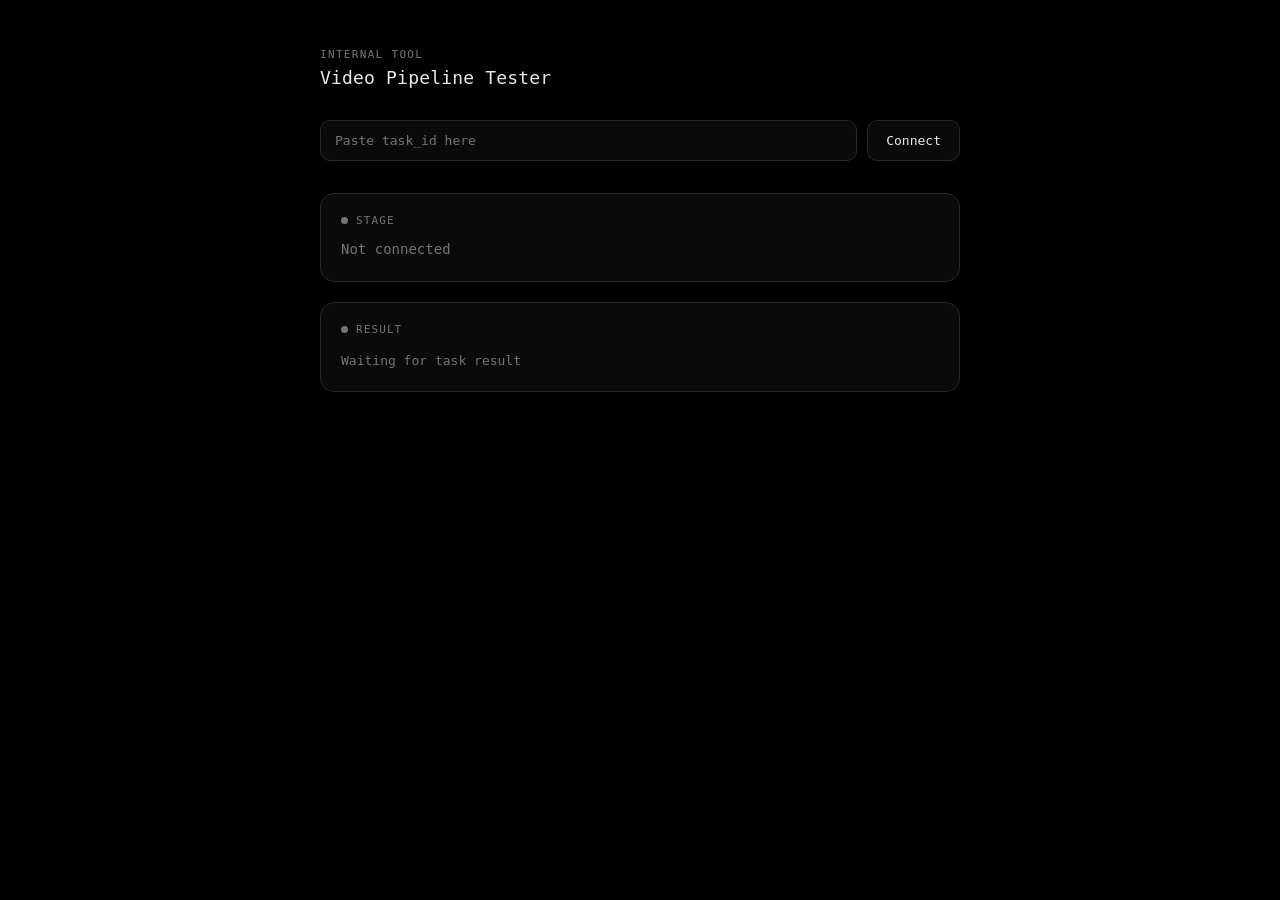
==== static/index.html @ 03fdd0b5 "K8s Deployment, NodePort, CORS fix, static UI serving, Redis result caching" ====
<!DOCTYPE html>
<html lang="en">
<head>
<meta charset="UTF-8" />
<title>Video Pipeline Tester</title>
<style>
  :root{
    --bg: #000000;
    --panel: #0a0a0a;
    --line: #2a2a2a;
    --line-active: #4a4a4a;
    --text: #e8e8e8;
    --text-dim: #757575;
    --accent: #4ade80;
    --accent-dim: #1f2e23;
    --error: #f87171;
  }

  * { box-sizing: border-box; }

  body{
    background: var(--bg);
    color: var(--text);
    font-family: 'SF Mono', 'JetBrains Mono', Menlo, Consolas, monospace;
    min-height: 100vh;
    margin: 0;
    padding: 48px 24px;
    display: flex;
    justify-content: center;
  }

  .wrap{
    width: 100%;
    max-width: 640px;
  }

  .header{
    margin-bottom: 32px;
  }

  .eyebrow{
    font-size: 11px;
    letter-spacing: 0.12em;
    text-transform: uppercase;
    color: var(--text-dim);
    margin: 0 0 6px;
  }

  h1{
    font-size: 18px;
    font-weight: 500;
    margin: 0;
    letter-spacing: 0.01em;
  }

  .input-row{
    display: flex;
    gap: 10px;
    margin-bottom: 32px;
  }

  input[type="text"]{
    flex: 1;
    background: var(--panel);
    border: 1px solid var(--line);
    border-radius: 10px;
    color: var(--text);
    padding: 12px 14px;
    font-family: inherit;
    font-size: 13px;
    outline: none;
    transition: border-color 0.15s ease;
    min-width: 0;
  }

  input[type="text"]::placeholder{
    color: var(--text-dim);
  }

  input[type="text"]:focus{
    border-color: var(--line-active);
  }

  button{
    background: var(--panel);
    border: 1px solid var(--line);
    border-radius: 10px;
    color: var(--text);
    padding: 12px 18px;
    font-family: inherit;
    font-size: 13px;
    cursor: pointer;
    white-space: nowrap;
    transition: border-color 0.15s ease, color 0.15s ease;
  }

  button:hover{
    border-color: var(--line-active);
  }

  button:active{
    transform: translateY(1px);
  }

  button:focus-visible,
  input:focus-visible{
    outline: 2px solid var(--accent);
    outline-offset: 2px;
  }

  .box{
    background: var(--panel);
    border: 1px solid var(--line);
    border-radius: 14px;
    padding: 20px;
    margin-bottom: 20px;
  }

  .box-label{
    font-size: 11px;
    letter-spacing: 0.1em;
    text-transform: uppercase;
    color: var(--text-dim);
    margin: 0 0 14px;
    display: flex;
    align-items: center;
    gap: 8px;
  }

  .dot{
    width: 7px;
    height: 7px;
    border-radius: 50%;
    background: var(--text-dim);
    flex-shrink: 0;
  }

  .dot.pending{ background: var(--text-dim); }
  .dot.active{
    background: var(--accent);
    box-shadow: 0 0 0 3px var(--accent-dim);
    animation: pulse 1.4s ease-in-out infinite;
  }
  .dot.done{ background: var(--accent); }
  .dot.error{ background: var(--error); }

  @keyframes pulse{
    0%, 100% { opacity: 1; }
    50% { opacity: 0.4; }
  }

  .stage-text{
    font-size: 14px;
    color: var(--text);
    margin: 0;
    min-height: 20px;
  }

  .stage-text.empty{
    color: var(--text-dim);
  }

  .summary-text{
    font-size: 13px;
    line-height: 1.65;
    color: var(--text);
    margin: 0;
    white-space: pre-wrap;
    word-break: break-word;
    min-height: 20px;
  }

  .summary-text.empty{
    color: var(--text-dim);
  }

  .meta{
    font-size: 11px;
    color: var(--text-dim);
    margin-top: 12px;
    padding-top: 12px;
    border-top: 1px solid var(--line);
  }

  .meta span{ color: var(--text); }
</style>
</head>
<body>
  <div class="wrap">
    <div class="header">
      <p class="eyebrow">Internal Tool</p>
      <h1>Video Pipeline Tester</h1>
    </div>

    <div class="input-row">
      <input type="text" id="task_id" placeholder="Paste task_id here" />
      <button onclick="connect()">Connect</button>
    </div>

    <div class="box">
      <p class="box-label"><span class="dot pending" id="stage_dot"></span>Stage</p>
      <p class="stage-text empty" id="stage_text">Not connected</p>
    </div>

    <div class="box">
      <p class="box-label"><span class="dot pending" id="summary_dot"></span>Result</p>
      <p class="summary-text empty" id="summary_text">Waiting for task result</p>
      <div class="meta" id="meta" style="display:none">
        task_id: <span id="meta_task_id"></span>
      </div>
    </div>
  </div>

  <script>
    function setStage(text, state){
      const dot = document.getElementById("stage_dot");
      const el = document.getElementById("stage_text");
      dot.className = "dot " + state;
      el.textContent = text;
      el.classList.remove("empty");
    }

    function setSummary(text, state, taskId){
      const dot = document.getElementById("summary_dot");
      const el = document.getElementById("summary_text");
      dot.className = "dot " + state;
      el.textContent = text;
      el.classList.remove("empty");
      if (taskId){
        document.getElementById("meta").style.display = "block";
        document.getElementById("meta_task_id").textContent = taskId;
      }
    }

    function connect() {
      const task_id = document.getElementById("task_id").value;
      if (!task_id) {
        setStage("Enter a task_id first", "error");
        return;
      }

      setStage("Connecting…", "active");

      const ws = new WebSocket(`ws://localhost:8080/api/v1/ws/${task_id}`);

      ws.onopen = () => setStage("Connected. Waiting for result…", "active");

      ws.onmessage = (event) => {
        let data;
        try {
          data = JSON.parse(event.data);
        } catch (e) {
          setSummary(event.data, "done");
          return;
        }

        if (data.status) {
          setStage(data.status === "completed" ? "Completed" : data.status, "done");
        }
        if (data.summary) {
          setSummary(data.summary, "done", data.task_id);
        } else if (!data.summary && data.status) {
          // status-only message, no summary yet
        }
        if (data.status === "error") {
          setSummary(data.error || "An error occurred", "error", data.task_id);
        }
      };

      ws.onclose = () => {
        const dot = document.getElementById("stage_dot");
        if (!dot.classList.contains("done") && !dot.classList.contains("error")) {
          setStage("Connection closed", "pending");
        }
      };

      ws.onerror = () => setStage("Connection error", "error");
    }
  </script>
</body>
</html>
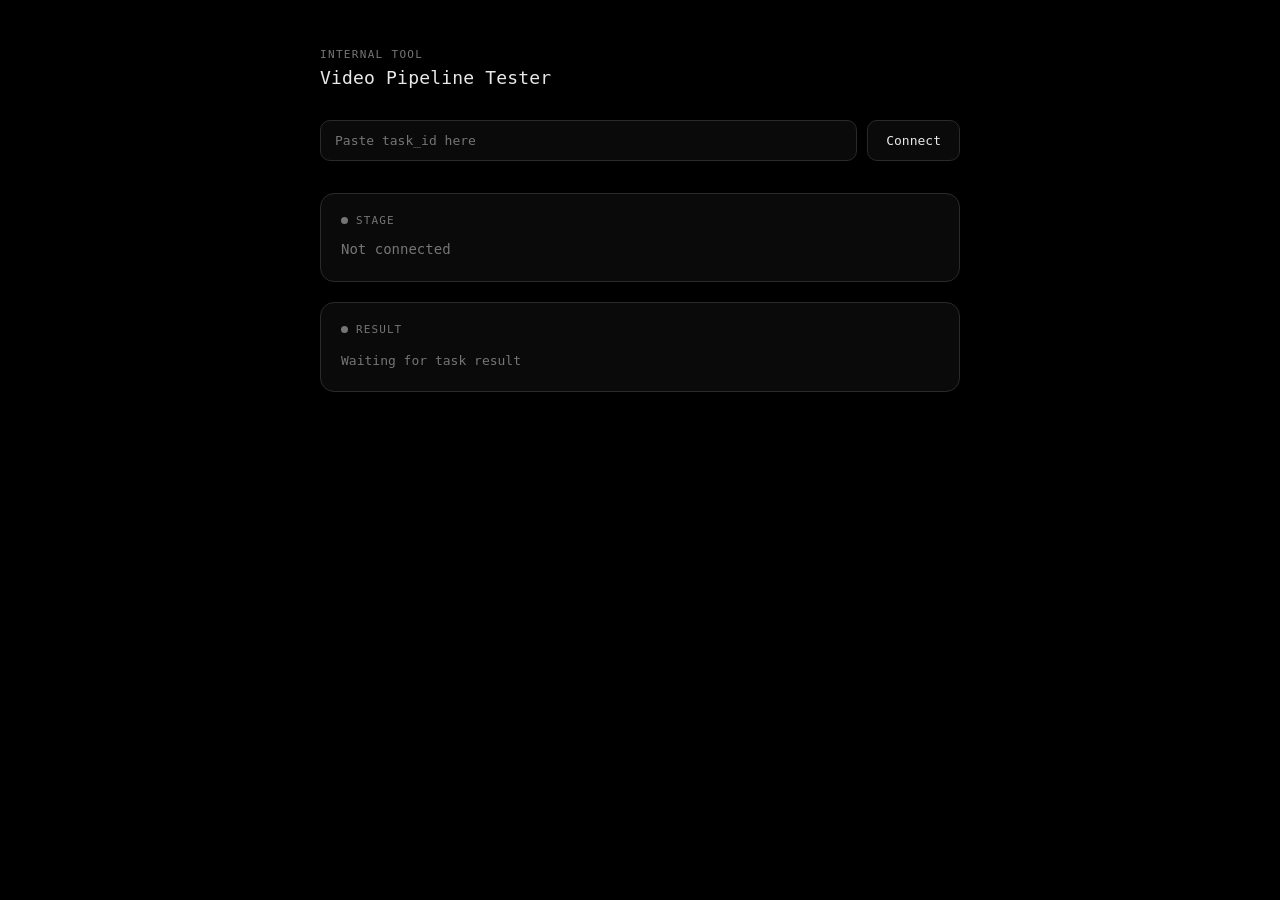
==== commit 68cd3479: "fixed minor webpage UI issue" ====
--- a/static/index.html
+++ b/static/index.html
@@ -3,187 +3,7 @@
 <head>
 <meta charset="UTF-8" />
 <title>Video Pipeline Tester</title>
-<style>
-  :root{
-    --bg: #000000;
-    --panel: #0a0a0a;
-    --line: #2a2a2a;
-    --line-active: #4a4a4a;
-    --text: #e8e8e8;
-    --text-dim: #757575;
-    --accent: #4ade80;
-    --accent-dim: #1f2e23;
-    --error: #f87171;
-  }
-
-  * { box-sizing: border-box; }
-
-  body{
-    background: var(--bg);
-    color: var(--text);
-    font-family: 'SF Mono', 'JetBrains Mono', Menlo, Consolas, monospace;
-    min-height: 100vh;
-    margin: 0;
-    padding: 48px 24px;
-    display: flex;
-    justify-content: center;
-  }
-
-  .wrap{
-    width: 100%;
-    max-width: 640px;
-  }
-
-  .header{
-    margin-bottom: 32px;
-  }
-
-  .eyebrow{
-    font-size: 11px;
-    letter-spacing: 0.12em;
-    text-transform: uppercase;
-    color: var(--text-dim);
-    margin: 0 0 6px;
-  }
-
-  h1{
-    font-size: 18px;
-    font-weight: 500;
-    margin: 0;
-    letter-spacing: 0.01em;
-  }
-
-  .input-row{
-    display: flex;
-    gap: 10px;
-    margin-bottom: 32px;
-  }
-
-  input[type="text"]{
-    flex: 1;
-    background: var(--panel);
-    border: 1px solid var(--line);
-    border-radius: 10px;
-    color: var(--text);
-    padding: 12px 14px;
-    font-family: inherit;
-    font-size: 13px;
-    outline: none;
-    transition: border-color 0.15s ease;
-    min-width: 0;
-  }
-
-  input[type="text"]::placeholder{
-    color: var(--text-dim);
-  }
-
-  input[type="text"]:focus{
-    border-color: var(--line-active);
-  }
-
-  button{
-    background: var(--panel);
-    border: 1px solid var(--line);
-    border-radius: 10px;
-    color: var(--text);
-    padding: 12px 18px;
-    font-family: inherit;
-    font-size: 13px;
-    cursor: pointer;
-    white-space: nowrap;
-    transition: border-color 0.15s ease, color 0.15s ease;
-  }
-
-  button:hover{
-    border-color: var(--line-active);
-  }
-
-  button:active{
-    transform: translateY(1px);
-  }
-
-  button:focus-visible,
-  input:focus-visible{
-    outline: 2px solid var(--accent);
-    outline-offset: 2px;
-  }
-
-  .box{
-    background: var(--panel);
-    border: 1px solid var(--line);
-    border-radius: 14px;
-    padding: 20px;
-    margin-bottom: 20px;
-  }
-
-  .box-label{
-    font-size: 11px;
-    letter-spacing: 0.1em;
-    text-transform: uppercase;
-    color: var(--text-dim);
-    margin: 0 0 14px;
-    display: flex;
-    align-items: center;
-    gap: 8px;
-  }
-
-  .dot{
-    width: 7px;
-    height: 7px;
-    border-radius: 50%;
-    background: var(--text-dim);
-    flex-shrink: 0;
-  }
-
-  .dot.pending{ background: var(--text-dim); }
-  .dot.active{
-    background: var(--accent);
-    box-shadow: 0 0 0 3px var(--accent-dim);
-    animation: pulse 1.4s ease-in-out infinite;
-  }
-  .dot.done{ background: var(--accent); }
-  .dot.error{ background: var(--error); }
-
-  @keyframes pulse{
-    0%, 100% { opacity: 1; }
-    50% { opacity: 0.4; }
-  }
-
-  .stage-text{
-    font-size: 14px;
-    color: var(--text);
-    margin: 0;
-    min-height: 20px;
-  }
-
-  .stage-text.empty{
-    color: var(--text-dim);
-  }
-
-  .summary-text{
-    font-size: 13px;
-    line-height: 1.65;
-    color: var(--text);
-    margin: 0;
-    white-space: pre-wrap;
-    word-break: break-word;
-    min-height: 20px;
-  }
-
-  .summary-text.empty{
-    color: var(--text-dim);
-  }
-
-  .meta{
-    font-size: 11px;
-    color: var(--text-dim);
-    margin-top: 12px;
-    padding-top: 12px;
-    border-top: 1px solid var(--line);
-  }
-
-  .meta span{ color: var(--text); }
-</style>
+<link rel="stylesheet" href="/static/style.css" />
 </head>
 <body>
   <div class="wrap">
@@ -211,71 +31,6 @@
     </div>
   </div>
 
-  <script>
-    function setStage(text, state){
-      const dot = document.getElementById("stage_dot");
-      const el = document.getElementById("stage_text");
-      dot.className = "dot " + state;
-      el.textContent = text;
-      el.classList.remove("empty");
-    }
-
-    function setSummary(text, state, taskId){
-      const dot = document.getElementById("summary_dot");
-      const el = document.getElementById("summary_text");
-      dot.className = "dot " + state;
-      el.textContent = text;
-      el.classList.remove("empty");
-      if (taskId){
-        document.getElementById("meta").style.display = "block";
-        document.getElementById("meta_task_id").textContent = taskId;
-      }
-    }
-
-    function connect() {
-      const task_id = document.getElementById("task_id").value;
-      if (!task_id) {
-        setStage("Enter a task_id first", "error");
-        return;
-      }
-
-      setStage("Connecting…", "active");
-
-      const ws = new WebSocket(`ws://localhost:8080/api/v1/ws/${task_id}`);
-
-      ws.onopen = () => setStage("Connected. Waiting for result…", "active");
-
-      ws.onmessage = (event) => {
-        let data;
-        try {
-          data = JSON.parse(event.data);
-        } catch (e) {
-          setSummary(event.data, "done");
-          return;
-        }
-
-        if (data.status) {
-          setStage(data.status === "completed" ? "Completed" : data.status, "done");
-        }
-        if (data.summary) {
-          setSummary(data.summary, "done", data.task_id);
-        } else if (!data.summary && data.status) {
-          // status-only message, no summary yet
-        }
-        if (data.status === "error") {
-          setSummary(data.error || "An error occurred", "error", data.task_id);
-        }
-      };
-
-      ws.onclose = () => {
-        const dot = document.getElementById("stage_dot");
-        if (!dot.classList.contains("done") && !dot.classList.contains("error")) {
-          setStage("Connection closed", "pending");
-        }
-      };
-
-      ws.onerror = () => setStage("Connection error", "error");
-    }
-  </script>
+  <script src="/static/app.js"></script>
 </body>
 </html>
--- a/static/style.css
+++ b/static/style.css
@@ -0,0 +1,179 @@
+:root{
+  --bg: #000000;
+  --panel: #0a0a0a;
+  --line: #2a2a2a;
+  --line-active: #4a4a4a;
+  --text: #e8e8e8;
+  --text-dim: #757575;
+  --accent: #4ade80;
+  --accent-dim: #1f2e23;
+  --error: #f87171;
+}
+
+* { box-sizing: border-box; }
+
+body{
+  background: var(--bg);
+  color: var(--text);
+  font-family: 'SF Mono', 'JetBrains Mono', Menlo, Consolas, monospace;
+  min-height: 100vh;
+  margin: 0;
+  padding: 48px 24px;
+  display: flex;
+  justify-content: center;
+}
+
+.wrap{
+  width: 100%;
+  max-width: 640px;
+}
+
+.header{
+  margin-bottom: 32px;
+}
+
+.eyebrow{
+  font-size: 11px;
+  letter-spacing: 0.12em;
+  text-transform: uppercase;
+  color: var(--text-dim);
+  margin: 0 0 6px;
+}
+
+h1{
+  font-size: 18px;
+  font-weight: 500;
+  margin: 0;
+  letter-spacing: 0.01em;
+}
+
+.input-row{
+  display: flex;
+  gap: 10px;
+  margin-bottom: 32px;
+}
+
+input[type="text"]{
+  flex: 1;
+  background: var(--panel);
+  border: 1px solid var(--line);
+  border-radius: 10px;
+  color: var(--text);
+  padding: 12px 14px;
+  font-family: inherit;
+  font-size: 13px;
+  outline: none;
+  transition: border-color 0.15s ease;
+  min-width: 0;
+}
+
+input[type="text"]::placeholder{
+  color: var(--text-dim);
+}
+
+input[type="text"]:focus{
+  border-color: var(--line-active);
+}
+
+button{
+  background: var(--panel);
+  border: 1px solid var(--line);
+  border-radius: 10px;
+  color: var(--text);
+  padding: 12px 18px;
+  font-family: inherit;
+  font-size: 13px;
+  cursor: pointer;
+  white-space: nowrap;
+  transition: border-color 0.15s ease, color 0.15s ease;
+}
+
+button:hover{
+  border-color: var(--line-active);
+}
+
+button:active{
+  transform: translateY(1px);
+}
+
+button:focus-visible,
+input:focus-visible{
+  outline: 2px solid var(--accent);
+  outline-offset: 2px;
+}
+
+.box{
+  background: var(--panel);
+  border: 1px solid var(--line);
+  border-radius: 14px;
+  padding: 20px;
+  margin-bottom: 20px;
+}
+
+.box-label{
+  font-size: 11px;
+  letter-spacing: 0.1em;
+  text-transform: uppercase;
+  color: var(--text-dim);
+  margin: 0 0 14px;
+  display: flex;
+  align-items: center;
+  gap: 8px;
+}
+
+.dot{
+  width: 7px;
+  height: 7px;
+  border-radius: 50%;
+  background: var(--text-dim);
+  flex-shrink: 0;
+}
+
+.dot.pending{ background: var(--text-dim); }
+.dot.active{
+  background: var(--accent);
+  box-shadow: 0 0 0 3px var(--accent-dim);
+  animation: pulse 1.4s ease-in-out infinite;
+}
+.dot.done{ background: var(--accent); }
+.dot.error{ background: var(--error); }
+
+@keyframes pulse{
+  0%, 100% { opacity: 1; }
+  50% { opacity: 0.4; }
+}
+
+.stage-text{
+  font-size: 14px;
+  color: var(--text);
+  margin: 0;
+  min-height: 20px;
+}
+
+.stage-text.empty{
+  color: var(--text-dim);
+}
+
+.summary-text{
+  font-size: 13px;
+  line-height: 1.65;
+  color: var(--text);
+  margin: 0;
+  white-space: pre-wrap;
+  word-break: break-word;
+  min-height: 20px;
+}
+
+.summary-text.empty{
+  color: var(--text-dim);
+}
+
+.meta{
+  font-size: 11px;
+  color: var(--text-dim);
+  margin-top: 12px;
+  padding-top: 12px;
+  border-top: 1px solid var(--line);
+}
+
+.meta span{ color: var(--text); }
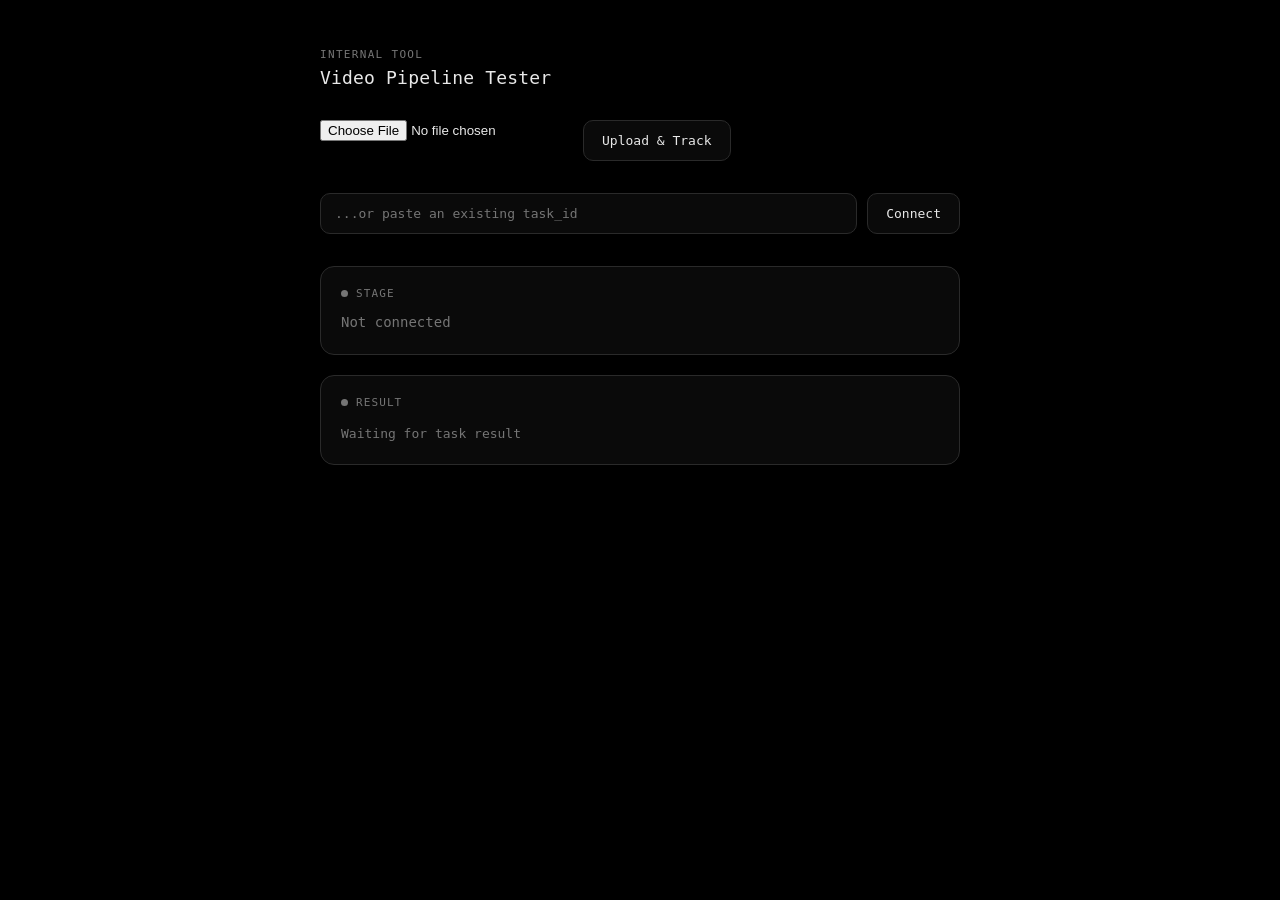
==== commit e1cc0c83: "Fix/static (#10) * fix: follow-up on k8s-fixes  * fix: dynamic WS URL, add upload form to UI" ====
--- a/static/index.html
+++ b/static/index.html
@@ -13,7 +13,12 @@
     </div>
 
     <div class="input-row">
-      <input type="text" id="task_id" placeholder="Paste task_id here" />
+      <input type="file" id="file_input" accept=".mp3, .mp4, .mov, .wav, .m4a" />
+      <button onclick="upload()">Upload & Track</button>
+    </div>
+    
+    <div class="input-row">
+      <input type="text" id="task_id" placeholder="...or paste an existing task_id" />
       <button onclick="connect()">Connect</button>
     </div>
 
